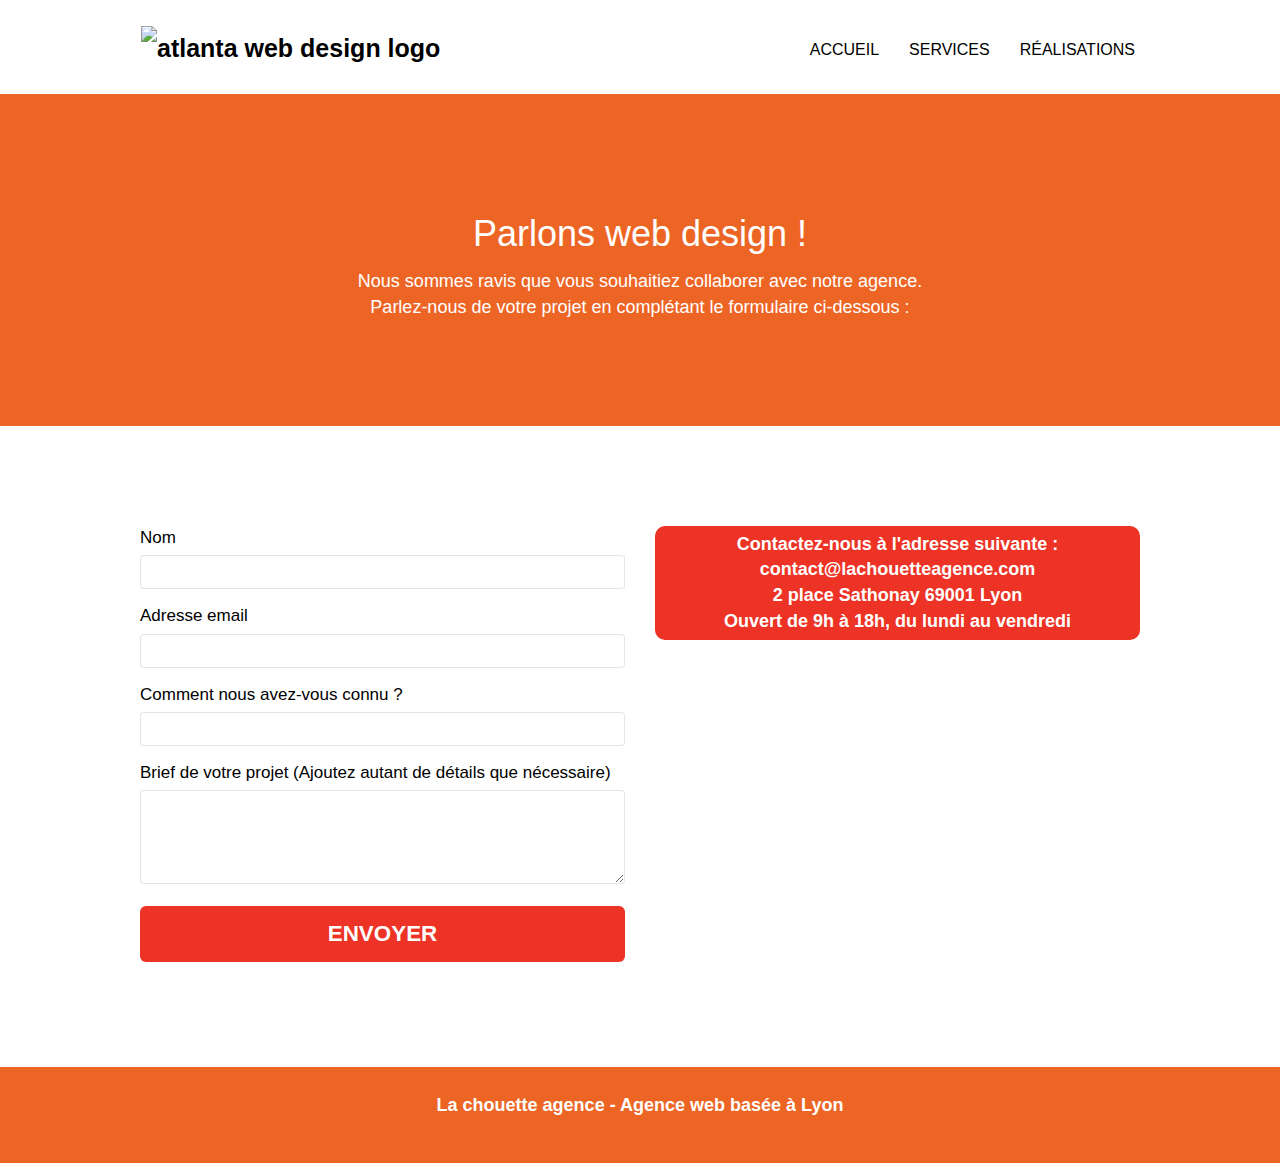
==== contact.html @ 2b0fbb52 "form and contact page updated" ====
<!DOCTYPE html>
<!-- "default" changed to "fr" -->
<html lang="fr">

	<!-- OPTIMIZED VERSION -->
	<head>
		<meta charset="utf-8">
		<!-- Keyword's repetition deleted and relevant ones added  -->
		<meta name="keywords" content="seo, site web, site internet, comment être visible sur internet, stratégie web, entreprise web design lyon, agence web design lyon, france">
		<!-- Description completed  -->
		<meta name="description" content="Vous cherchez une agence de web design à Lyon ? Découvrez l'expertise de la chouette agence, entreprise spécialisée en création d'interfaces web.">
		<meta name="viewport" content="width=device-width, initial-scale=1.0, viewport-fit=cover">
		<link rel="shortcut icon" type="image/png" href="favicon.jpg">
		
		<link rel="stylesheet" type="text/css" href="./css/bootstrap.css">
		<link rel="stylesheet" type="text/css" href="style.css">
		<link rel="stylesheet" type="text/css" href="./css/font-awesome.css">
		<link rel="stylesheet" type="text/css" href="./css/et-line.css">
		
		
		<script src="./js/jquery-2.1.0.js"></script>
		<script src="./js/bootstrap.js"></script>
		<script src="./js/blocs.js"></script>
		<script src="./js/jquery.touchSwipe.js" defer></script>
		<script src="./js/gmaps.js"></script>

		<!-- title completed  -->
		<title>Entreprise de web design à Lyon - La chouette agence - Contact</title>

		
	<!-- Analytics -->

	<!-- Creation of a Google Analytics Account => To be VALIDATED by Sophie -->

	<!-- Analytics END -->
		
	</head>

	<body>

		<!-- Principal conteneur -->
		<div class="page-container">
			
			<!-- bloc-0 -->
			<header class="bloc bgc-white l-bloc " id="bloc-0">
				<div class="container bloc-sm">
					<nav class="navbar row">
						<div class="navbar-header">
							<a class="navbar-brand" href="index.html"><img src="img/la-chouette-agence.png" alt="atlanta web design logo" height="40" /></a>
							<button id="nav-toggle" type="button" class="ui-navbar-toggle navbar-toggle" data-toggle="collapse" data-target=".navbar-1">
								<span class="sr-only">Toggle navigation</span><span class="icon-bar"></span><span class="icon-bar"></span><span class="icon-bar"></span>
							</button>
						</div>
						<div class="collapse navbar-collapse navbar-1 special-dropdown-nav">
							<ul class="site-navigation nav navbar-nav">
								<li>
									<a href="index.html">ACCUEIL</a>
								</li>
								<li>
									<a href="index.html#services">SERVICES</a>
								</li>
								<li>
									<a href="index.html#realisations">RÉALISATIONS</a>
								</li>
							</ul>
						</div>
					</nav>
				</div>
			</header>
			<!-- bloc-0 END -->

			<!-- bloc-6 -->
			<section class="bloc bg-dots-bg bg-repeat bgc-atomic-tangerine d-bloc bloc-bg-texture texture-paper" id="bloc-6">
				<div class="container bloc-lg">
					<div class="row">
						<div class="col-sm-12">
							<h1 class="text-center hero-bloc-text tc-white">
								Parlons web design !
							</h1>
							<p class="text-center mg-lg tc-white tight-width-whitespace">
								Nous sommes ravis que vous souhaitiez collaborer avec notre agence.<br>
								Parlez-nous de votre projet en complétant le formulaire ci-dessous :
							</p>
						</div>
					</div>
				</div>
			</section>
			<!-- bloc-6 END -->

			<!-- bloc-7 -->
			<section class="bloc bgc-white l-bloc" id="bloc-7">
				<div class="container bloc-lg">
					<div class="row">
						<div class="col-sm-6">
							<form id="form_1" novalidate success-msg="Your message has been sent." fail-msg="Sorry it seems that our mail server is not responding, Sorry for the inconvenience!">
								<div class="form-group">
									<label for="name">Nom</label>
									<input id="name" class="form-control" type="text" required />
								</div>
								<div class="form-group">
									<label for="email">Adresse email</label>
									<input id="email" class="form-control" type="email" required />
								</div>
								<div class="form-group">
									<label for="input_504">Comment nous avez-vous connu ?</label>
									<input id="input_504" class="form-control" type="text" required />
								</div>
								<div class="form-group">
									<label for="message">Brief de votre projet (Ajoutez autant de détails que nécessaire)<br></label>
									<textarea id="message" class="form-control" rows="4" cols="50" type="text" required></textarea>
								</div> 
								<button class="bloc-button btn btn-lg btn-block cta-hero btn-atomic-tangerine" type="submit">
									Envoyer
								</button>
							</form>
						</div>
						<div class="col-sm-6">
							<p class="tc-white-background-color">
								Contactez-nous à l'adresse suivante :<br>contact@lachouetteagence.com<br>2 place Sathonay 69001 Lyon<br>Ouvert de 9h à 18h, du lundi au vendredi<br>
							</p>
						</div>
					</div>
				</div>
			</section>
			<!-- bloc-7 END -->

			<!-- ScrollToTop Button -->
			<a class="bloc-button btn btn-d scrollToTop" onclick="scrollToTarget('1')"><span class="fa fa-chevron-up"></span></a>
			<!-- ScrollToTop Button END-->


			<!-- Footer - bloc-8 -->
			<footer class="bloc bgc-atomic-tangerine d-bloc" id="bloc-8">
				<div class="container bloc-sm">
					<div class="row">
						<div class="col-sm-12">
							<p class="text-center white">
								La chouette agence - Agence web basée à Lyon<br>
							</p>
							<div class="row row-no-gutters social">
								<div class="col-sm-3">
									<div class="text-center">
										<a class="social" href="https://twitter.com/la-chouette-agence-lyon" aria-label="Twitter"><span class="fa fa-twitter icon-md"></span></a>
									</div>
								</div>
								<div class="col-sm-3">
									<div class="text-center">
										<a class="social" href="https://www.facebook.com/la-chouette-agence-lyon" aria-label="Facebook"><span class="fa fa-facebook icon-md"></span></a>
									</div>
								</div>
								<div class="col-sm-3">
									<div class="text-center">
										<a class="social" href="https://dribbble.com/shots/15667495-La-chouette-agence-lyon"aria-label="Dribble"><span class="fa fa-dribbble icon-md"></span></a>
									</div>
								</div>
								<div class="col-sm-3">
									<div class="text-center">
										<a class="social" href="https://www.instagram.com/la-chouette-agence-lyon/?hl=fr"aria-label="Instagram"><span class="fa fa-instagram icon-md"></span></a>
									</div>
								</div>
							</div>
						</div>
					</div>
				</div>
			</footer>
			<!-- Footer - bloc-8 END -->

		</div>
		<!-- Principal conteneur END -->
			

	</body>

</html>
---- style.css ----
body {
    margin: 0;
    padding: 0;
    background: #FFF;
    overflow-x: hidden;
    -webkit-font-smoothing: antialiased;
    -moz-osx-font-smoothing: grayscale;
}

a,
button {
    transition: all .3s ease-in-out;
    outline: none!important;
}

a:hover {
    text-decoration: none;
    cursor: pointer;
}

#page-loading-blocs-notifaction {
    position: fixed;
    top: 0;
    bottom: 0;
    width: 100%;
    z-index: 100000;
    background: #FFFFFF url("img/pageload-spinner.gif") no-repeat center center;
}

.bloc {
    width: 100%;
    clear: both;
    background: 50% 50% no-repeat;
    padding: 0 50px;
    -webkit-background-size: cover;
    -moz-background-size: cover;
    -o-background-size: cover;
    background-size: cover;
    position: relative;
}

.bloc .container {
    padding-left: 0;
    padding-right: 0;
}

.bloc-lg {
    padding: 100px 50px;
}

.bloc-md {
    padding: 50px;
}

.bloc-sm {
    padding: 20px 50px;
}

.bg-center,
.bg-l-edge,
.bg-r-edge,
.bg-t-edge,
.bg-b-edge,
.bg-tl-edge,
.bg-bl-edge,
.bg-tr-edge,
.bg-br-edge,
.bg-repeat {
    -webkit-background-size: auto!important;
    -moz-background-size: auto!important;
    -o-background-size: auto!important;
    background-size: auto!important;
}

.bg-repeat {
    background: repeat;
}

.bg-t-edge {
    background: top no-repeat;
}

.bloc-bg-texture::before {
    content: "";
    background-size: 2px 2px;
    position: absolute;
    top: 0;
    bottom: 0;
    left: 0;
    right: 0;
}

.texture-paper::before {
    /* texture paper makes the site difficult to read */
    /* background: url("img/texture-paper.png"); */
    background-size: 280px 280px;
}

.b-parallax {
    background-attachment: fixed;
}

.d-bloc {
    color: rgba(255, 255, 255, .7);
}

.d-bloc button:hover {
    color: rgba(255, 255, 255, .9);
}

.d-bloc .icon-round,
.d-bloc .icon-square,
.d-bloc .icon-rounded,
.d-bloc .icon-semi-rounded-a,
.d-bloc .icon-semi-rounded-b {
    border-color: rgba(255, 255, 255, .9);
}

.d-bloc .divider-h span {
    border-color: rgba(255, 255, 255, .2);
}

.d-bloc .a-btn,
.d-bloc .navbar a,
.d-bloc .navbar-brand,
.d-bloc a .icon-sm,
.d-bloc a .icon-md,
.d-bloc a .icon-lg,
.d-bloc a .icon-xl,
.d-bloc h1 a,
.d-bloc h2 a,
.d-bloc h3 a,
.d-bloc h4 a,
.d-bloc h5 a,
.d-bloc h6 a,
.d-bloc p a {
    color: rgba(255, 255, 255, .6);
}

.d-bloc .a-btn:hover,
.d-bloc .navbar a:hover,
.d-bloc .navbar-brand:hover,
.d-bloc a:hover .icon-sm,
.d-bloc a:hover .icon-md,
.d-bloc a:hover .icon-lg,
.d-bloc a:hover .icon-xl,
.d-bloc h1 a:hover,
.d-bloc h2 a:hover,
.d-bloc h3 a:hover,
.d-bloc h4 a:hover,
.d-bloc h5 a:hover,
.d-bloc h6 a:hover,
.d-bloc p a:hover {
    color: rgba(255, 255, 255, 1);
}

.d-bloc .navbar-toggle .icon-bar {
    background: rgba(255, 255, 255, 1);
}

.d-bloc .btn-wire,
.d-bloc .btn-wire:hover {
    color: rgba(255, 255, 255, 1);
    border-color: rgba(255, 255, 255, 1);
}

.d-bloc .panel {
    color: rgba(0, 0, 0, .5);
}

.d-bloc .panel button:hover {
    color: rgba(0, 0, 0, .7);
}

.d-bloc .panel icon {
    border-color: rgba(0, 0, 0, .7);
}

.d-bloc .panel .divider-h span {
    border-color: rgba(0, 0, 0, .1);
}

.d-bloc .panel .a-btn {
    color: rgba(0, 0, 0, .6);
}

.d-bloc .panel .a-btn:hover {
    color: rgba(0, 0, 0, 1);
}

.d-bloc .panel .btn-wire,
.d-bloc .panel .btn-wire:hover {
    color: rgba(0, 0, 0, .7);
    border-color: rgba(0, 0, 0, .3);
}

.d-bloc .panel,
.l-bloc {
    color: #000000;
}

.d-bloc .panel button:hover,
.l-bloc button:hover {
    color: rgba(0, 0, 0, .7);
}

.l-bloc .icon-round,
.l-bloc .icon-square,
.l-bloc .icon-rounded,
.l-bloc .icon-semi-rounded-a,
.l-bloc .icon-semi-rounded-b {
    border-color: rgba(0, 0, 0, .7);
}

.d-bloc .panel .divider-h span,
.l-bloc .divider-h span {
    border-color: rgba(0, 0, 0, .1);
}

.d-bloc .panel .a-btn,
.l-bloc .a-btn,
.l-bloc .navbar a,
.l-bloc .navbar-brand,
.l-bloc a .icon-sm,
.l-bloc a .icon-md,
.l-bloc a .icon-lg,
.l-bloc a .icon-xl,
.l-bloc h1 a,
.l-bloc h2 a,
.l-bloc h3 a,
.l-bloc h4 a,
.l-bloc h5 a,
.l-bloc h6 a,
.l-bloc p a {
    color: rgba(0, 0, 0, .6);
}

.d-bloc .panel .a-btn:hover,
.l-bloc .a-btn:hover,
.l-bloc .navbar a:hover,
.l-bloc .navbar-brand:hover,
.l-bloc a:hover .icon-sm,
.l-bloc a:hover .icon-md,
.l-bloc a:hover .icon-lg,
.l-bloc a:hover .icon-xl,
.l-bloc h1 a:hover,
.l-bloc h2 a:hover,
.l-bloc h3 a:hover,
.l-bloc h4 a:hover,
.l-bloc h5 a:hover,
.l-bloc h6 a:hover,
.l-bloc p a:hover {
    color: rgba(0, 0, 0, 1);
}

.l-bloc .navbar-toggle .icon-bar {
    color: rgba(0, 0, 0, .6);
}

.d-bloc .panel .btn-wire,
.d-bloc .panel .btn-wire:hover,
.l-bloc .btn-wire,
.l-bloc .btn-wire:hover {
    color: rgba(0, 0, 0, .7);
    border-color: rgba(0, 0, 0, .3);
}

.voffset {
    margin-top: 30px;
}

.voffset-lg {
    margin-top: 80px;
}

.row-no-gutters {
    margin-right: 0;
    margin-left: 0;
}

.row.row-no-gutters > [class^="col-"],
.row.row-no-gutters > [class*=" col-"] {
    padding-right: 0;
    padding-left: 0;
}

#bloc-1-hero h1 {
    font-size: 32px;
}

.navbar {
    margin-bottom: 0;
    z-index: 1;
}

.navbar-brand {
    height: auto;
    padding: 3px 15px;
    font-size: 25px;
    font-weight: normal;
    font-weight: 600;
    line-height: 44px;
}

.navbar-brand img {
    max-height: 200px;
    margin: 0 5px 0 0;
    display: inline;
}

.navbar-brand img[src$=svg] {
    min-width: 100px;
}

.nav-center .navbar-brand img {
    margin: 0;
}

.navbar .nav {
    padding-top: 2px;
    margin-right: -16px;
    float: right;
    z-index: 1;
}

.nav > li {
    float: left;
    margin-top: 4px;
    font-size: 16px;
}

.navbar-nav .open .dropdown-menu > li > a {
    text-align: inherit;
}

.nav > li a:hover,
.nav > li a:focus {
    background: transparent;
}

.navbar-toggle {
    margin: 10px 10px 0 0;
    border: 0px;
}

.navbar-toggle:hover {
    background: transparent!important;
}

.navbar-toggle .icon-bar {
    background-color: rgba(0, 0, 0, .5);
    width: 26px;
}

.nav-invert .navbar .nav {
    float: left;
}

.nav-invert .navbar-header,
.nav-invert .navbar-brand {
    float: right;
    position: relative;
    z-index: 2;
}

@media (min-width: 768px) {
    .site-navigation {
        position: absolute;
        top: 50%;
        right: 20px;
        transform: translate(0, -50%);
        -webkit-transform: translateY(-50%);
    }
    .nav > li .dropdown-menu a,
    .nav > li .dropdown-menu a:hover {
        color: #484848;
    }
    .nav-invert .site-navigation {
        left: 0;
        right: 0;
    }
    .nav-center {
        text-align: center;
    }
    .nav-center .navbar-header {
        width: 100%;
    }
    .nav-center .navbar-header,
    .nav-center .navbar-brand,
    .nav-center .nav > li {
        float: none;
        display: inline-block;
    }
    .nav-center .site-navigation {
        position: relative;
        width: 100%;
        right: 0;
        margin-right: 0px;
        margin-top: 20px;
    }
    .nav-center.mini-nav .navbar-toggle {
        float: none;
        margin: 10px auto 0;
    }
}

.nav > li > .dropdown a {
    background: none!important;
    display: block;
    padding: 14px 15px;
}

nav .caret {
    margin: 0 5px;
}

.dropdown-menu .dropdown-menu {
    top: -8px;
    left: 100%;
}

.dropdown-menu .dropmenu-flow-right {
    top: 100%;
    left: 0;
    margin-left: -1px;
    border-top-left-radius: 0;
    border-top-right-radius: 0;
}

.dropdown-menu .dropdown span {
    border: 4px solid black;
    border-top-color: transparent;
    border-right-color: transparent;
    border-bottom-color: transparent;
    margin: 6px -5px 0 0!important;
    float: right;
}

.mg-md {
    margin-top: 10px;
    margin-bottom: 20px;
}

.mg-lg {
    margin-top: 10px;
    margin-bottom: 40px;
}

.btn {
    margin: 0 5px 5px 0;
}

.btn.pull-right {
    margin: 0 0 5px 5px;
}

.btn-d,
.btn-d:hover,
.btn-d:focus {
    color: #FFF;
    background: rgba(0, 0, 0, .3);
}

button {
    outline: none!important;
}

.btn-rd {
    border-radius: 40px;
}

.btn-clean {
    border: 1px solid rgba(0, 0, 0, .08);
    border-bottom-color: rgba(0, 0, 0, .1);
    text-shadow: 0 1px 0 rgba(0, 0, 1, .1);
    box-shadow: 0 1px 3px rgba(0, 0, 1, .25), inset 0 1px 0 0 rgba(255, 255, 255, .15);
}

.icon-md {
    font-size: 50px!important;
}

.icon-lg {
    font-size: 60px!important;
}

.sm-shadow {
    text-shadow: 0 1px 2px rgba(0, 0, 0, .3);
}

.panel-sq,
.panel-sq .panel-heading,
.panel-sq .panel-footer {
    border-radius: 0;
}

.panel-rd {
    border-radius: 30px;
}

.panel-rd .panel-heading {
    border-radius: 29px 29px 0 0;
}

.panel-rd .panel-footer {
    border-radius: 0 0 29px 29px;
}

.form-control {
    border-color: rgba(0, 0, 0, .1);
    box-shadow: none;
}

.scrollToTop {
    width: 40px;
    height: 40px;
    position: fixed;
    bottom: 20px;
    right: 20px;
    opacity: 0;
    z-index: 500;
    transition: all .3s ease-in-out;
}

.scrollToTop span {
    margin-top: 6px;
}

.showScrollTop {
    font-size: 14px;
    opacity: 1;
}

a[data-lightbox] {
    position: relative;
    display: block;
    text-align: center;
}

a[data-lightbox]:hover::before {
    content: "+";
    font-family: "HelveticaNeue-Light", "Helvetica Neue Light", "Helvetica Neue", Helvetica, Arial;
    font-size: 32px;
    width: 50px;
    height: 50px;
    margin-left: -25px;
    border-radius: 50%;
    background: rgba(0, 0, 0, .6);
    color: #FFF;
    font-weight: 100;
    z-index: 1;
    position: absolute;
    top: 50%;
    transform: translateY(-50%);
    -webkit-transform: translateY(-50%);
}

a[data-lightbox]:hover img {
    opacity: 0.6;
    -webkit-animation-fill-mode: none;
    animation-fill-mode: none;
}

#lightbox-modal {
    display: flex;
    align-items: center;
}

#lightbox-modal .modal-dialog {
    width: 90%;
    max-width: 900px;
    margin: 0 auto 0;
}

#lightbox-modal .modal-dialog img {
    max-height: 90vh;
    margin: 0 auto;
}

.lightbox-caption {
    padding: 20px;
    color: #FFF;
    background: rgba(0, 0, 0, .5);
    position: absolute;
    left: 15px;
    right: 15px;
    bottom: 5px;
}

.close-lightbox {
    color: #FFF;
    font-size: 30px;
    position: absolute;
    top: 20px;
    right: 20px;
    z-index: 20;
    background: rgba(0, 0, 0, .5);
    border: none;
    line-height: 30px;
    padding: 0 9px 5px;
    opacity: 0.3;
}

.close-lightbox:hover,
.next-lightbox:hover,
.prev-lightbox:hover {
    opacity: 1.0;
    color: #FFF;
}

.next-lightbox,
.prev-lightbox {
    font-size: 20px;
    color: rgba(255, 255, 255, .9);
    background: rgba(0, 0, 0, .5);
    transition: all .2s ease-in-out;
    position: absolute;
    top: 45%;
    z-index: 1;
    opacity: 0.4;
}

.next-lightbox {
    padding: 6px 8px 1px 13px;
    right: 25px;
}

.prev-lightbox {
    padding: 6px 13px 1px 10px;
    left: 25px;
}

.snapshot-lb .modal-body {
    padding-bottom: 45px;
}

.snapshot-lb .lightbox-caption {
    padding: 0;
    color: rgba(0, 0, 0, .5);
    background: none;
}

h1,
h2,
h3,
h4,
h5,
h6,
p,
label,
.btn,
a {
    font-family: "helvetica";
    font-weight: 400;
    color: #000000!important;
}

.container {
    max-width: 1000px;
}

.hero-bloc-text {
    font-size: 36px;
}

.hero-bloc-text-sub {
    font-size: 36px;
}

.statement-bloc-text {
    line-height: 26px;
    font-style: italic;
    font-size: 20px;
    text-align: center;
    font-weight: lighter;
    max-width: 520px;
    margin: auto auto auto auto;
}

p {
    font-size: 18px;
    text-align: center;
    color: #FFF;
    border-radius: 10px;
    padding: 0.3em;
}

.tight-width-whitespace {
    max-width: 600px;
    margin: auto;
}

.h1 {
    font-size: 20px;
    font-family: "Open Sans";
}

.cta-hero {
    margin-top: 22px;
    color: #FFFFFF!important;
    text-transform: uppercase;
    padding: 12px 28px 12px 28px;
    font-size: 16px;
    font-weight: 700;
}

.social {
    max-width: 400px;
    margin: auto auto auto auto;
}

h2 {
    font-size: 22px;
    line-height: 1.4em;
}

h3 {
    font-size: 15px;
    text-transform: uppercase;
    font-weight: 700;
    color: #333333!important;
}

.med-width-whitespace {
    max-width: 800px;
    margin: auto auto auto auto;
    box-shadow: 0px 0px 0px #000000;
}

h1 {
    color: #333333!important;
}

h4 {
    color: #333333!important;
}

.icons {
    margin-bottom: 14px;
    margin-top: 24px;
}

.white {
    color: #FFFFFF!important;
    font-weight: bold;
    padding: 0.3em;
    margin-bottom: 1em;
}

.portfolio-thumb {
    margin-bottom: 24px;
}

.portfolio-row {
    margin-bottom: 44px;
    margin-top: 50px;
}

.avatar {
    box-shadow: 0px 4px 9px rgba(0, 0, 0, 0.3);
}

.black-background {
    background-color: rgba(0, 0, 0, 0.7);
    padding: 40px 40px 40px 40px;
}

.bold-link {
    font-weight: 900;
    text-decoration: underline!important;
}

.bgc-white {
    background-color: #FFFFFF;
}

.bgc-dark-slate-blue {
    background-color: #364577;
}

.bgc-atomic-tangerine {
    background-color: #ed6525;
}

.tc-white {
    color: #FFF!important;
}

.tc-white-background-color {
    color: #FFF!important;
    background: #ed3325;
    font-weight: bold;
}
.btn-atomic-tangerine {
    background: #ed3325;
    color: #FFF!important;
    font-size: 1.6em;
}

.btn-atomic-tangerine:hover {
    background: #c27956!important;
    color: #FFFFFF!important;
}

.ltc-white {
    color: #FFFFFF!important;
}

.ltc-white:hover {
    color: #cccccc!important;
}

.ltc-atomic-tangerine {
    color: #F3976C!important;
}

.ltc-atomic-tangerine:hover {
    color: #c27956!important;
}

.icon-dark-slate-blue {
    color: #364577!important;
    border-color: #364577!important;
}

.bg-dots-bg {
    background-image: url("img/dots-bg.png");
}

.bg-lines-h2-bg {
    background-image: url("img/lines-h2-bg.png");
}

.bg-banniere {
    background-image: url("img/la-chouette-agence-banniere.jpg");
}

.bg-presentation {
    background-image: url("img/image-de-presentation.bmp");
}

@media (max-width: 1024px) {
    .bloc {
        padding-left: 20px;
        padding-right: 20px;
    }
    .bloc.full-width-bloc,
    .bloc-tile-2.full-width-bloc .container,
    .bloc-tile-3.full-width-bloc .container,
    .bloc-tile-4.full-width-bloc .container {
        padding-left: 0;
        padding-right: 0;
    }
}

@media (max-width: 992px) and (min-width: 768px) {
    .navbar .nav {
        max-width: 80%
    }
    .nav-center.navbar .nav {
        max-width: 100%
    }
}

@media only screen and (min-device-width: 768px) and (max-device-width: 1024px) and (orientation: landscape) {
    .b-parallax {
        background-attachment: scroll;
    }
}

@media only screen and (min-device-width: 1024px) and (max-device-width: 1366px) and (-webkit-min-device-pixel-ratio: 1.5) {
    .b-parallax {
        background-attachment: scroll;
    }
}

@media (max-width: 991px) {
    .container {
        width: 100%;
    }
    .b-parallax {
        background-attachment: scroll;
    }
    .page-container,
    #hero-bloc {
        overflow-x: hidden;
        position: relative;
    }
    .bloc {
        padding-left: constant(safe-area-inset-left);
        padding-right: constant(safe-area-inset-right);
    }
    .bloc-group,
    .bloc-group .bloc {
        display: block;
        width: 100%;
    }
    .bloc-fill-screen .fill-bloc-top-edge,
    .bloc-fill-screen .fill-bloc-bottom-edge {
        padding: 0 20px;
        padding-left: constant(safe-area-inset-left);
        padding-right: constant(safe-area-inset-right);
    }
}

@media (max-width: 767px) {
    .page-container {
        overflow-x: hidden;
        position: relative;
    }
    h1,
    h2,
    h3,
    h4,
    h5,
    h6,
    p,
    #disqus_thread {
        padding-left: 10px!important;
        padding-right: 10px!important;
    }
    .b-parallax {
        background-attachment: scroll;
    }
    .navbar .nav {
        padding-top: 0;
        border-top: 1px solid rgba(0, 0, 0, .2);
        float: none!important;
    }
    .navbar.row {
        margin-left: 0;
        margin-right: 0;
    }
    .site-navigation {
        position: inherit;
        transform: none;
        -webkit-transform: none;
        -ms-transform: none;
    }
    .nav > li {
        margin-top: 0;
        border-bottom: 1px solid rgba(0, 0, 0, .1);
        background: rgba(0, 0, 0, .05);
        text-align: left;
        padding-left: 15px;
        width: 100%;
    }
    .nav > li:hover {
        background: rgba(0, 0, 0, .08);
    }
    .dropdown .dropdown a .caret {
        float: none;
        margin: 5px 0 0 10px!important;
        border: 4px solid black;
        border-bottom-color: transparent;
        border-right-color: transparent;
        border-left-color: transparent;
    }
    #hero-bloc .navbar .nav {
        background: rgba(0, 0, 0, .8);
    }
    #hero-bloc .navbar .nav a {
        color: rgba(255, 255, 255, .6);
    }
    .hero {
        padding: 50px 0;
    }
    .hero-nav {
        left: -1px;
        right: -1px;
    }
    .navbar-collapse {
        padding: 0;
        overflow-x: hidden;
        -webkit-box-shadow: none;
        box-shadow: none;
    }
    .navbar-brand img {
        max-height: 40px;
        width: auto;
    }
    .nav-invert .navbar-header {
        float: none;
        width: 100%;
    }
    .nav-invert .navbar-toggle {
        float: left;
        margin-left: 10px;
    }
    .bloc {
        padding-left: 0;
        padding-right: 0;
    }
    .bloc-xxl,
    .bloc-xl,
    .bloc-lg {
        padding: 40px 0;
    }
    .bloc-sm,
    .bloc-md {
        padding-left: 0;
        padding-right: 0;
    }
    .bloc-tile-2 .container,
    .bloc-tile-3 .container,
    .bloc-tile-4 .container,
    .bloc-fill-screen .fill-bloc-top-edge,
    .bloc-fill-screen .fill-bloc-bottom-edge {
        padding-left: 0;
        padding-right: 0;
    }
    .a-block {
        padding: 0 10px;
    }
    .btn-dwn {
        display: none;
    }
    .voffset {
        margin-top: 5px;
    }
    .voffset-md {
        margin-top: 20px;
    }
    .voffset-lg {
        margin-top: 30px;
    }
    form {
        padding: 5px;
    }
    .close-lightbox {
        display: inline-block;
    }
    .blocsapp-device-iphone5 {
        background-size: 216px 425px;
        padding-top: 60px;
        width: 216px;
        height: 425px;
    }
    .blocsapp-device-iphone5 img {
        width: 180px;
        height: 320px;
    }
}

@media (max-width: 400px) {
    .bloc {
        padding-left: 0;
        padding-right: 0;
    }
}

@media (max-width: 767px) {
    .bloc-mob-center-text {
        text-align: center;
    }
}
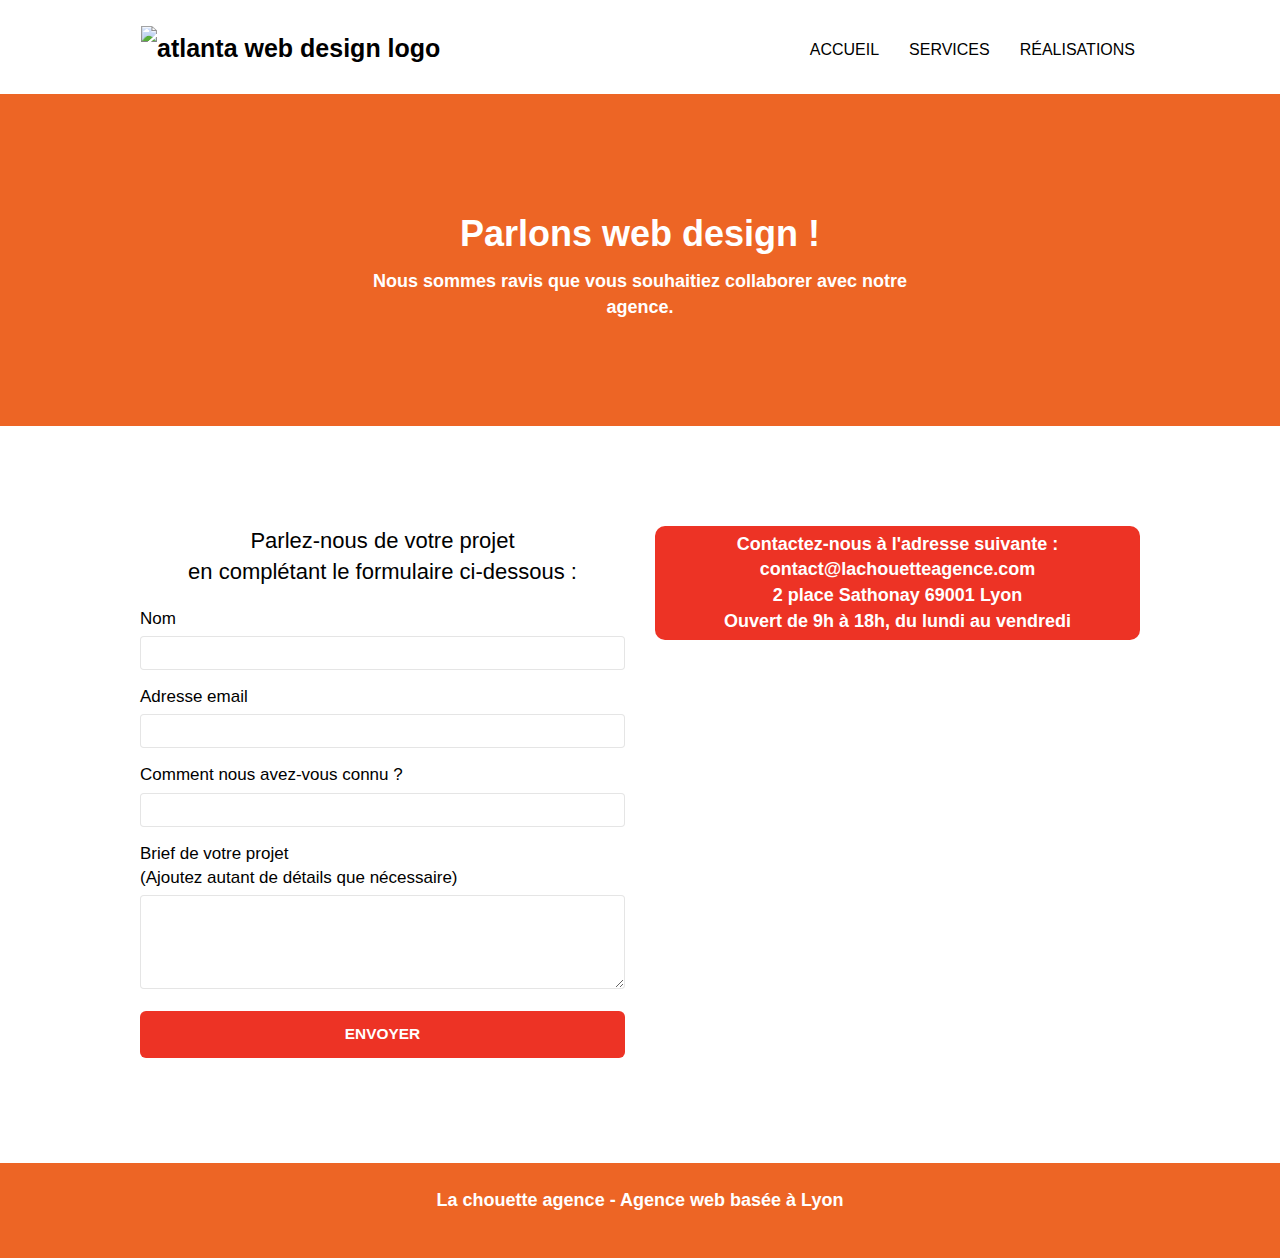
==== commit 83231bd3: "portfolio-row responsive and blockquote updated" ====
--- a/contact.html
+++ b/contact.html
@@ -78,8 +78,7 @@
 								Parlons web design !
 							</h1>
 							<p class="text-center mg-lg tc-white tight-width-whitespace">
-								Nous sommes ravis que vous souhaitiez collaborer avec notre agence.<br>
-								Parlez-nous de votre projet en complétant le formulaire ci-dessous :
+								Nous sommes ravis que vous souhaitiez collaborer avec notre agence.
 							</p>
 						</div>
 					</div>
@@ -92,7 +91,8 @@
 				<div class="container bloc-lg">
 					<div class="row">
 						<div class="col-sm-6">
-							<form id="form_1" novalidate success-msg="Your message has been sent." fail-msg="Sorry it seems that our mail server is not responding, Sorry for the inconvenience!">
+							<h2 class="form-title">Parlez-nous de votre projet<br>en complétant le formulaire ci-dessous :</h2>
+							<form id="form_1" novalidate>
 								<div class="form-group">
 									<label for="name">Nom</label>
 									<input id="name" class="form-control" type="text" required />
@@ -106,8 +106,8 @@
 									<input id="input_504" class="form-control" type="text" required />
 								</div>
 								<div class="form-group">
-									<label for="message">Brief de votre projet (Ajoutez autant de détails que nécessaire)<br></label>
-									<textarea id="message" class="form-control" rows="4" cols="50" type="text" required></textarea>
+									<label for="message">Brief de votre projet<br>(Ajoutez autant de détails que nécessaire)<br></label>
+									<textarea id="message" class="form-control" rows="4" cols="50" required></textarea>
 								</div> 
 								<button class="bloc-button btn btn-lg btn-block cta-hero btn-atomic-tangerine" type="submit">
 									Envoyer
@@ -150,12 +150,12 @@
 								</div>
 								<div class="col-sm-3">
 									<div class="text-center">
-										<a class="social" href="https://dribbble.com/shots/15667495-La-chouette-agence-lyon"aria-label="Dribble"><span class="fa fa-dribbble icon-md"></span></a>
+										<a class="social" href="https://dribbble.com/shots/15667495-La-chouette-agence-lyon" aria-label="Dribble"><span class="fa fa-dribbble icon-md"></span></a>
 									</div>
 								</div>
 								<div class="col-sm-3">
 									<div class="text-center">
-										<a class="social" href="https://www.instagram.com/la-chouette-agence-lyon/?hl=fr"aria-label="Instagram"><span class="fa fa-instagram icon-md"></span></a>
+										<a class="social" href="https://www.instagram.com/la-chouette-agence-lyon/?hl=fr" aria-label="Instagram"><span class="fa fa-instagram icon-md"></span></a>
 									</div>
 								</div>
 							</div>
--- a/style.css
+++ b/style.css
@@ -748,12 +748,14 @@
 }
 
 .portfolio-thumb {
-    margin-bottom: 24px;
+    margin: 15px auto 20px auto;
+    width: 100%;
+    height: auto;
 }
 
 .portfolio-row {
-    margin-bottom: 44px;
-    margin-top: 50px;
+    margin-bottom: 20px;
+    margin-top: 25px;
 }
 
 .avatar {
@@ -784,6 +786,13 @@
 
 .tc-white {
     color: #FFF!important;
+    font-weight: bold;
+}
+
+.form-title {
+    margin-top: 0px;
+    margin-bottom: 19px;
+    text-align: center;
 }
 
 .tc-white-background-color {
@@ -794,7 +803,7 @@
 .btn-atomic-tangerine {
     background: #ed3325;
     color: #FFF!important;
-    font-size: 1.6em;
+    font-size: 1.1em;
 }
 
 .btn-atomic-tangerine:hover {
@@ -836,7 +845,7 @@
 }
 
 .bg-presentation {
-    background-image: url("img/image-de-presentation.bmp");
+    background-image: url("img/image-de-presentation.jpg");
 }
 
 @media (max-width: 1024px) {
@@ -918,6 +927,9 @@
     #disqus_thread {
         padding-left: 10px!important;
         padding-right: 10px!important;
+        margin-left: 10px;
+        margin-right: 10px;
+        margin-top: 25px;
     }
     .b-parallax {
         background-attachment: scroll;
@@ -1026,6 +1038,8 @@
     }
     form {
         padding: 5px;
+        padding-right: 10px;
+        padding-left: 10px;
     }
     .close-lightbox {
         display: inline-block;
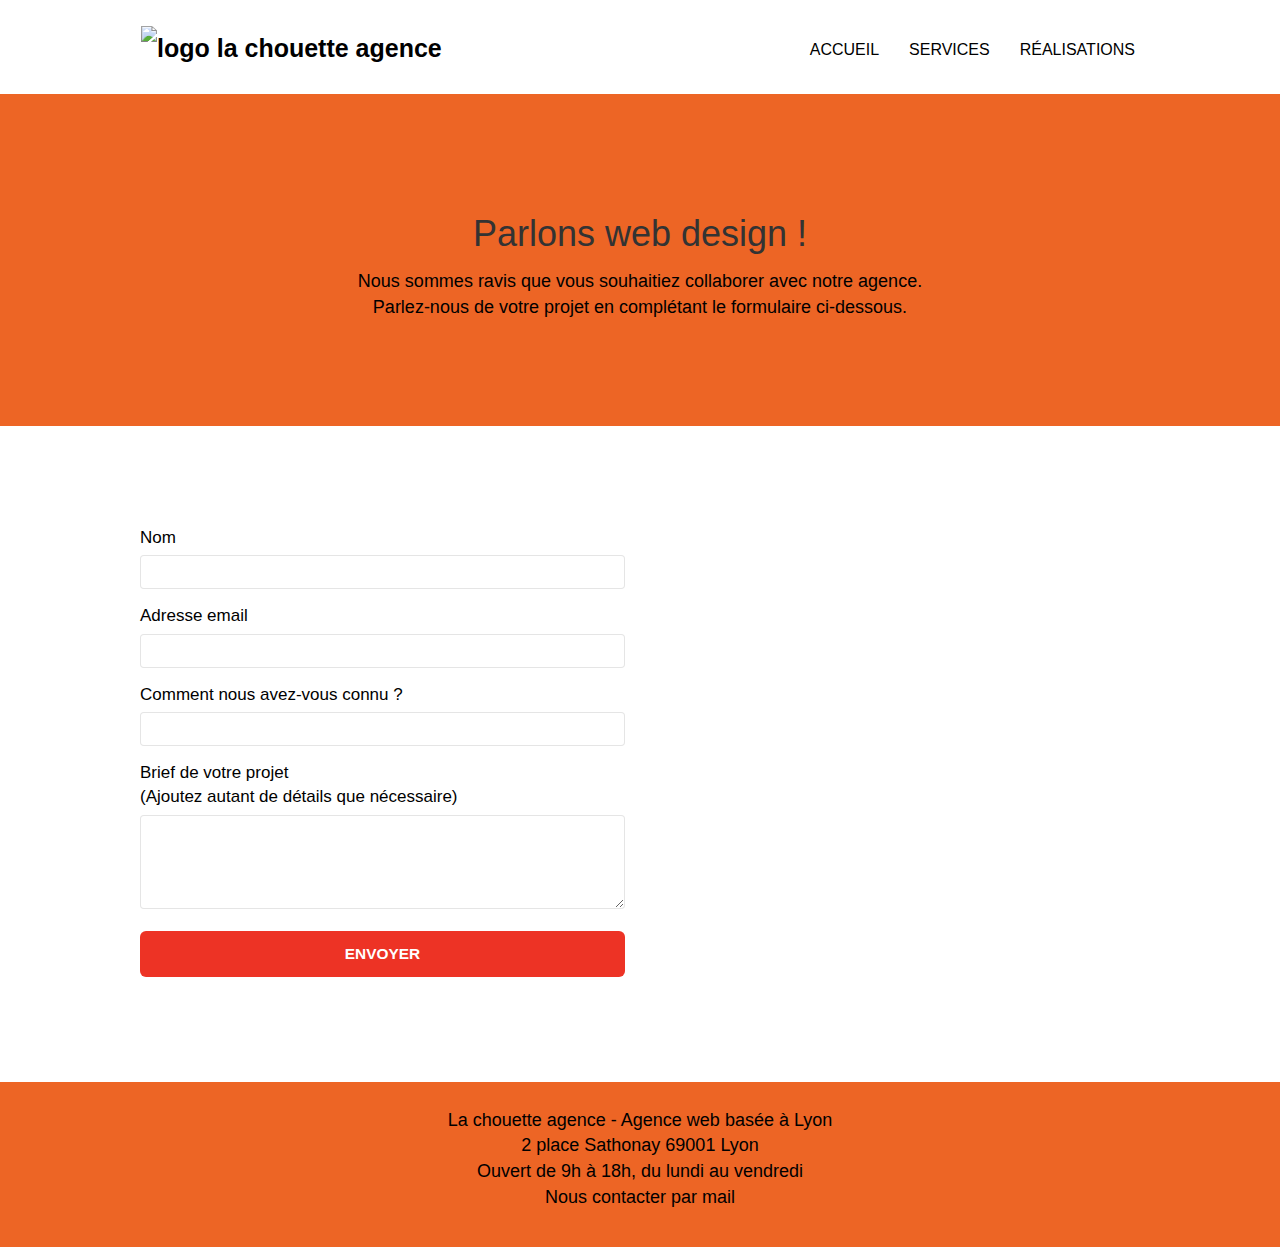
==== commit d166c6d7: "form h2 deleted" ====
--- a/contact.html
+++ b/contact.html
@@ -46,7 +46,7 @@
 				<div class="container bloc-sm">
 					<nav class="navbar row">
 						<div class="navbar-header">
-							<a class="navbar-brand" href="index.html"><img src="img/la-chouette-agence.png" alt="atlanta web design logo" height="40" /></a>
+							<a class="navbar-brand" href="index.html"><img src="img/la-chouette-agence.png" alt="logo la chouette agence"/></a>
 							<button id="nav-toggle" type="button" class="ui-navbar-toggle navbar-toggle" data-toggle="collapse" data-target=".navbar-1">
 								<span class="sr-only">Toggle navigation</span><span class="icon-bar"></span><span class="icon-bar"></span><span class="icon-bar"></span>
 							</button>
@@ -60,7 +60,7 @@
 									<a href="index.html#services">SERVICES</a>
 								</li>
 								<li>
-									<a href="index.html#realisations">RÉALISATIONS</a>
+									<a href="index.html#portfolio">RÉALISATIONS</a>
 								</li>
 							</ul>
 						</div>
@@ -69,73 +69,72 @@
 			</header>
 			<!-- bloc-0 END -->
 
-			<!-- bloc-6 -->
-			<section class="bloc bg-dots-bg bg-repeat bgc-atomic-tangerine d-bloc bloc-bg-texture texture-paper" id="bloc-6">
-				<div class="container bloc-lg">
-					<div class="row">
-						<div class="col-sm-12">
-							<h1 class="text-center hero-bloc-text tc-white">
-								Parlons web design !
-							</h1>
-							<p class="text-center mg-lg tc-white tight-width-whitespace">
-								Nous sommes ravis que vous souhaitiez collaborer avec notre agence.
-							</p>
+			<main>
+
+				<!-- bloc-6 -->
+				<section class="bloc bg-dots-bg bg-repeat bgc-atomic-tangerine d-bloc bloc-bg-texture texture-paper" id="bloc-6">
+					<div class="container bloc-lg">
+						<div class="row">
+							<div class="col-sm-12">
+								<h1 class="text-center hero-bloc-text tc-black">
+									Parlons web design !
+								</h1>
+								<p class="text-center mg-lg tc-black tight-width-whitespace">
+									Nous sommes ravis que vous souhaitiez collaborer avec notre agence.<br/>Parlez-nous de votre projet en complétant le formulaire ci-dessous.
+								</p>
+							</div>
 						</div>
 					</div>
-				</div>
-			</section>
-			<!-- bloc-6 END -->
+				</section>
+				<!-- bloc-6 END -->
 
-			<!-- bloc-7 -->
-			<section class="bloc bgc-white l-bloc" id="bloc-7">
-				<div class="container bloc-lg">
-					<div class="row">
-						<div class="col-sm-6">
-							<h2 class="form-title">Parlez-nous de votre projet<br>en complétant le formulaire ci-dessous :</h2>
-							<form id="form_1" novalidate>
-								<div class="form-group">
-									<label for="name">Nom</label>
-									<input id="name" class="form-control" type="text" required />
-								</div>
-								<div class="form-group">
-									<label for="email">Adresse email</label>
-									<input id="email" class="form-control" type="email" required />
-								</div>
-								<div class="form-group">
-									<label for="input_504">Comment nous avez-vous connu ?</label>
-									<input id="input_504" class="form-control" type="text" required />
-								</div>
-								<div class="form-group">
-									<label for="message">Brief de votre projet<br>(Ajoutez autant de détails que nécessaire)<br></label>
-									<textarea id="message" class="form-control" rows="4" cols="50" required></textarea>
-								</div> 
-								<button class="bloc-button btn btn-lg btn-block cta-hero btn-atomic-tangerine" type="submit">
-									Envoyer
-								</button>
-							</form>
-						</div>
-						<div class="col-sm-6">
-							<p class="tc-white-background-color">
-								Contactez-nous à l'adresse suivante :<br>contact@lachouetteagence.com<br>2 place Sathonay 69001 Lyon<br>Ouvert de 9h à 18h, du lundi au vendredi<br>
-							</p>
+				<!-- bloc-7 -->
+				<section class="bloc bgc-white l-bloc" id="bloc-7">
+					<div class="container bloc-lg">
+						<div class="row">
+							<div class="col-sm-6">
+								<form id="form_1" novalidate>
+									<div class="form-group">
+										<label for="name">Nom</label>
+										<input id="name" class="form-control" type="text" required />
+									</div>
+									<div class="form-group">
+										<label for="email">Adresse email</label>
+										<input id="email" class="form-control" type="email" required />
+									</div>
+									<div class="form-group">
+										<label for="input_504">Comment nous avez-vous connu ?</label>
+										<input id="input_504" class="form-control" type="text" required />
+									</div>
+									<div class="form-group">
+										<label for="message">Brief de votre projet<br>(Ajoutez autant de détails que nécessaire)<br></label>
+										<textarea id="message" class="form-control" rows="4" cols="50" required></textarea>
+									</div> 
+									<button class="bloc-button btn btn-lg btn-block cta-hero btn-atomic-tangerine" type="submit">
+										Envoyer
+									</button>
+								</form>
+							</div>
 						</div>
 					</div>
-				</div>
-			</section>
-			<!-- bloc-7 END -->
+				</section>
+				<!-- bloc-7 END -->
 
-			<!-- ScrollToTop Button -->
-			<a class="bloc-button btn btn-d scrollToTop" onclick="scrollToTarget('1')"><span class="fa fa-chevron-up"></span></a>
-			<!-- ScrollToTop Button END-->
+				<!-- ScrollToTop Button -->
+				<a class="bloc-button btn btn-d scrollToTop" onclick="scrollToTarget('1')"><span class="fa fa-chevron-up"></span></a>
+				<!-- ScrollToTop Button END-->
 
+			</main>
 
 			<!-- Footer - bloc-8 -->
 			<footer class="bloc bgc-atomic-tangerine d-bloc" id="bloc-8">
 				<div class="container bloc-sm">
 					<div class="row">
 						<div class="col-sm-12">
-							<p class="text-center white">
-								La chouette agence - Agence web basée à Lyon<br>
+							<p class="text-center black">
+								La chouette agence - Agence web basée à Lyon<br />
+								2 place Sathonay 69001 Lyon<br />Ouvert de 9h à 18h, du lundi au vendredi<br />
+                				<a href="mailto:contact@lachouetteagence.com">Nous contacter par mail</a>
 							</p>
 							<div class="row row-no-gutters social">
 								<div class="col-sm-3">
--- a/style.css
+++ b/style.css
@@ -573,7 +573,7 @@
 }
 
 #lightbox-modal .modal-dialog img {
-    max-height: 90vh;
+    max-height: 46vh;
     margin: 0 auto;
 }
 
@@ -631,11 +631,12 @@
 }
 
 .snapshot-lb .modal-body {
-    padding-bottom: 45px;
+    padding-bottom: 30px;
 }
 
 .snapshot-lb .lightbox-caption {
-    padding: 0;
+    position: initial;
+    padding: 15px;
     color: rgba(0, 0, 0, .5);
     background: none;
 }
@@ -871,13 +872,13 @@
     }
 }
 
-@media only screen and (min-device-width: 768px) and (max-device-width: 1024px) and (orientation: landscape) {
+@media only screen and (min-width: 768px) and (max-width: 1024px) and (orientation: landscape) {
     .b-parallax {
         background-attachment: scroll;
     }
 }
 
-@media only screen and (min-device-width: 1024px) and (max-device-width: 1366px) and (-webkit-min-device-pixel-ratio: 1.5) {
+@media only screen and (min-width: 1024px) and (max-width: 1366px) and (-webkit-min-device-pixel-ratio: 1.5) {
     .b-parallax {
         background-attachment: scroll;
     }
@@ -895,10 +896,6 @@
         overflow-x: hidden;
         position: relative;
     }
-    .bloc {
-        padding-left: constant(safe-area-inset-left);
-        padding-right: constant(safe-area-inset-right);
-    }
     .bloc-group,
     .bloc-group .bloc {
         display: block;
@@ -907,8 +904,6 @@
     .bloc-fill-screen .fill-bloc-top-edge,
     .bloc-fill-screen .fill-bloc-bottom-edge {
         padding: 0 20px;
-        padding-left: constant(safe-area-inset-left);
-        padding-right: constant(safe-area-inset-right);
     }
 }
 
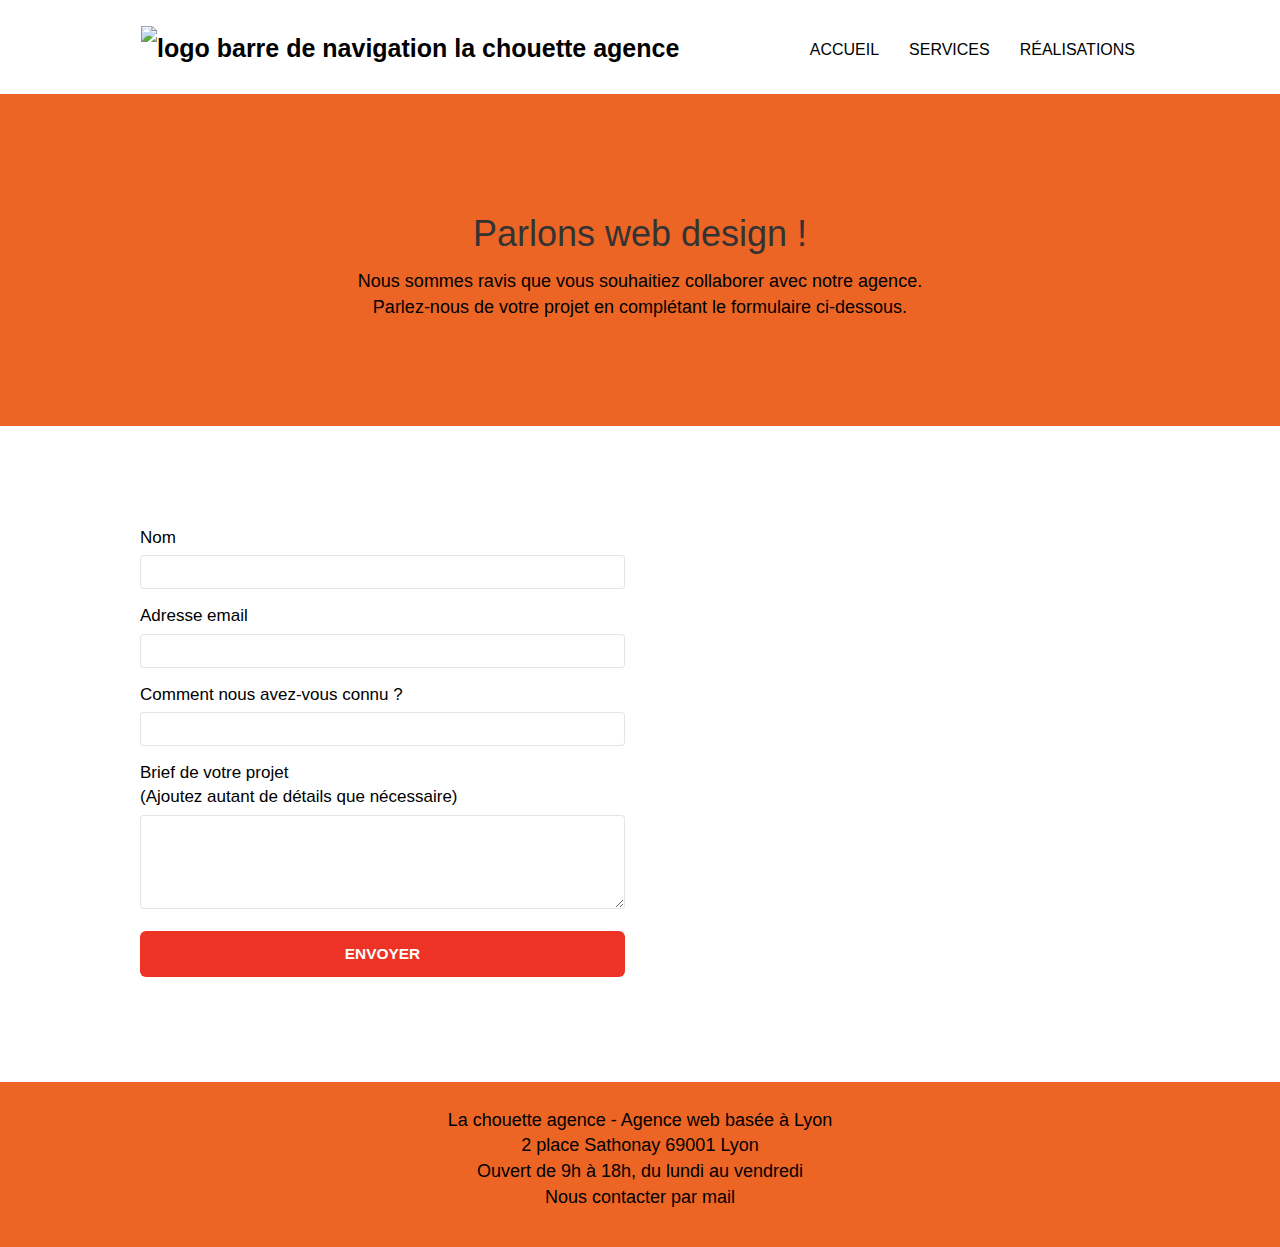
==== commit 3c410f37: "logo alt changed and extra ctc btn deleted" ====
--- a/contact.html
+++ b/contact.html
@@ -46,7 +46,7 @@
 				<div class="container bloc-sm">
 					<nav class="navbar row">
 						<div class="navbar-header">
-							<a class="navbar-brand" href="index.html"><img src="img/la-chouette-agence.png" alt="logo la chouette agence"/></a>
+							<a class="navbar-brand" href="index.html"><img src="img/la-chouette-agence.png" alt="logo barre de navigation la chouette agence"/></a>
 							<button id="nav-toggle" type="button" class="ui-navbar-toggle navbar-toggle" data-toggle="collapse" data-target=".navbar-1">
 								<span class="sr-only">Toggle navigation</span><span class="icon-bar"></span><span class="icon-bar"></span><span class="icon-bar"></span>
 							</button>
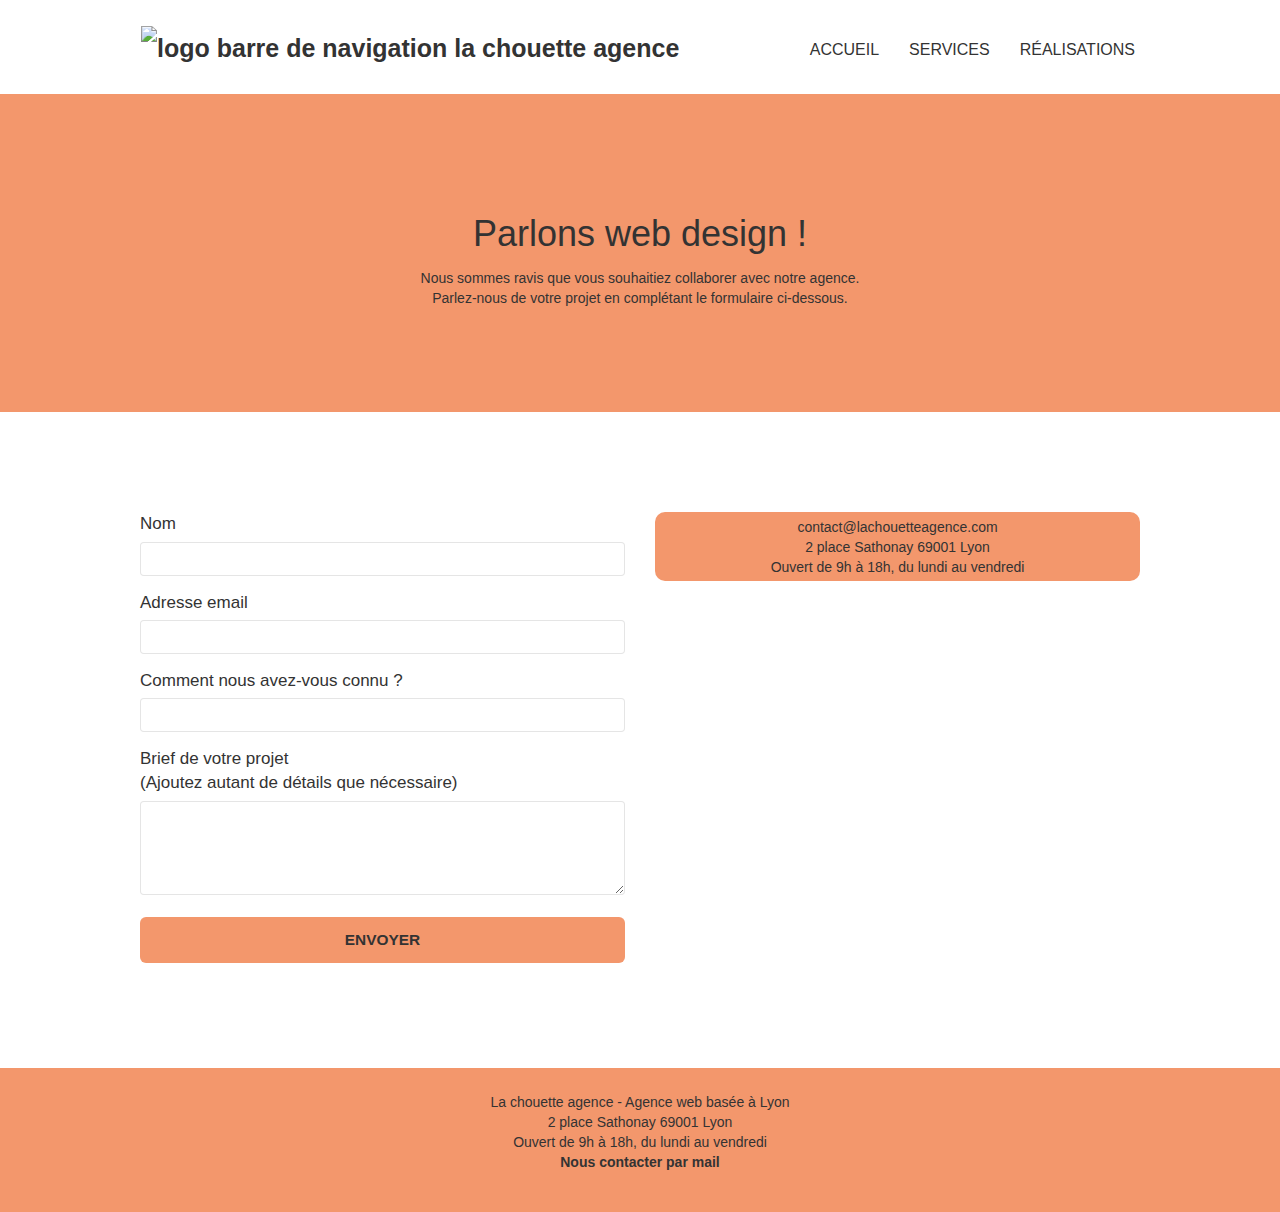
==== commit d2af5915: "CSS finalized" ====
--- a/contact.html
+++ b/contact.html
@@ -8,7 +8,8 @@
 		<!-- Keyword's repetition deleted and relevant ones added  -->
 		<meta name="keywords" content="seo, site web, site internet, comment être visible sur internet, stratégie web, entreprise web design lyon, agence web design lyon, france">
 		<!-- Description completed  -->
-		<meta name="description" content="Vous cherchez une agence de web design à Lyon ? Découvrez l'expertise de la chouette agence, entreprise spécialisée en création d'interfaces web.">
+		<meta name="description" content="Contactez-nous ! Vous cherchez une agence de web design à Lyon ? 
+		Découvrez l'expertise de la chouette agence, entreprise spécialisée en création d'interfaces web.">
 		<meta name="viewport" content="width=device-width, initial-scale=1.0, viewport-fit=cover">
 		<link rel="shortcut icon" type="image/png" href="favicon.jpg">
 		
@@ -115,6 +116,11 @@
 									</button>
 								</form>
 							</div>
+							<div class="col-sm-6">
+								<p class="change">
+									contact@lachouetteagence.com<br>2 place Sathonay 69001 Lyon<br>Ouvert de 9h à 18h, du lundi au vendredi<br>
+								</p>
+							</div>
 						</div>
 					</div>
 				</section>
--- a/style.css
+++ b/style.css
@@ -135,6 +135,7 @@
 .d-bloc h6 a,
 .d-bloc p a {
     color: rgba(255, 255, 255, .6);
+    font-weight: bold;
 }
 
 .d-bloc .a-btn:hover,
@@ -303,7 +304,7 @@
 }
 
 .navbar-brand img {
-    max-height: 200px;
+    height: 40px;
     margin: 0 5px 0 0;
     display: inline;
 }
@@ -653,11 +654,15 @@
 a {
     font-family: "helvetica";
     font-weight: 400;
-    color: #000000!important;
+    color: #333333!important;
 }
 
 .container {
     max-width: 1000px;
+}
+
+.change {
+    background: #f3976c;
 }
 
 .hero-bloc-text {
@@ -679,7 +684,7 @@
 }
 
 p {
-    font-size: 18px;
+    font-size: 14px;
     text-align: center;
     color: #FFF;
     border-radius: 10px;
@@ -742,8 +747,14 @@
 }
 
 .white {
-    color: #FFFFFF!important;
+    color: #FFF!important;
     font-weight: bold;
+    padding: 0.3em;
+    margin-bottom: 1em;
+}
+
+.black {
+    color: #333333!important;
     padding: 0.3em;
     margin-bottom: 1em;
 }
@@ -782,12 +793,16 @@
 }
 
 .bgc-atomic-tangerine {
-    background-color: #ed6525;
+    background-color: #f3976c;
 }
 
 .tc-white {
     color: #FFF!important;
     font-weight: bold;
+}
+
+.tc-black {
+    color: #333333!important;
 }
 
 .form-title {
@@ -797,13 +812,13 @@
 }
 
 .tc-white-background-color {
-    color: #FFF!important;
-    background: #ed3325;
+    color: #333333!important;
+    background: #f3976c;
     font-weight: bold;
 }
 .btn-atomic-tangerine {
-    background: #ed3325;
-    color: #FFF!important;
+    background: #f3976c;
+    color: #333333!important;
     font-size: 1.1em;
 }
 
--- a/css/et-line.css
+++ b/css/et-line.css
@@ -0,0 +1,518 @@
+@font-face {
+    font-family: et-line;
+    src: url(../fonts/et-line.eot);
+    src: url(../fonts/et-line.eot?#iefix) format('embedded-opentype'), url(../fonts/et-line.woff) format('woff'), url(../fonts/et-line.ttf) format('truetype'), url(../fonts/et-line.svg#et-line) format('svg');
+    font-weight: 400;
+    font-style: normal
+}
+
+.et-icon-adjustments,
+.et-icon-alarmclock,
+.et-icon-anchor,
+.et-icon-aperture,
+.et-icon-attachment,
+.et-icon-bargraph,
+.et-icon-basket,
+.et-icon-beaker,
+.et-icon-bike,
+.et-icon-book-open,
+.et-icon-briefcase,
+.et-icon-browser,
+.et-icon-calendar,
+.et-icon-camera,
+.et-icon-caution,
+.et-icon-chat,
+.et-icon-circle-compass,
+.et-icon-clipboard,
+.et-icon-clock,
+.et-icon-cloud,
+.et-icon-compass,
+.et-icon-desktop,
+.et-icon-dial,
+.et-icon-document,
+.et-icon-documents,
+.et-icon-download,
+.et-icon-dribbble,
+.et-icon-edit,
+.et-icon-envelope,
+.et-icon-expand,
+.et-icon-facebook,
+.et-icon-flag,
+.et-icon-focus,
+.et-icon-gears,
+.et-icon-genius,
+.et-icon-gift,
+.et-icon-global,
+.et-icon-globe,
+.et-icon-googleplus,
+.et-icon-grid,
+.et-icon-happy,
+.et-icon-hazardous,
+.et-icon-heart,
+.et-icon-hotairballoon,
+.et-icon-hourglass,
+.et-icon-key,
+.et-icon-laptop,
+.et-icon-layers,
+.et-icon-lifesaver,
+.et-icon-lightbulb,
+.et-icon-linegraph,
+.et-icon-linkedin,
+.et-icon-lock,
+.et-icon-magnifying-glass,
+.et-icon-map,
+.et-icon-map-pin,
+.et-icon-megaphone,
+.et-icon-mic,
+.et-icon-mobile,
+.et-icon-newspaper,
+.et-icon-notebook,
+.et-icon-paintbrush,
+.et-icon-paperclip,
+.et-icon-pencil,
+.et-icon-phone,
+.et-icon-picture,
+.et-icon-pictures,
+.et-icon-piechart,
+.et-icon-presentation,
+.et-icon-pricetags,
+.et-icon-printer,
+.et-icon-profile-female,
+.et-icon-profile-male,
+.et-icon-puzzle,
+.et-icon-quote,
+.et-icon-recycle,
+.et-icon-refresh,
+.et-icon-ribbon,
+.et-icon-rss,
+.et-icon-sad,
+.et-icon-scissors,
+.et-icon-scope,
+.et-icon-search,
+.et-icon-shield,
+.et-icon-speedometer,
+.et-icon-strategy,
+.et-icon-streetsign,
+.et-icon-tablet,
+.et-icon-target,
+.et-icon-telescope,
+.et-icon-toolbox,
+.et-icon-tools,
+.et-icon-tools-2,
+.et-icon-trophy,
+.et-icon-tumblr,
+.et-icon-twitter,
+.et-icon-upload,
+.et-icon-video,
+.et-icon-wallet,
+.et-icon-wine {
+    font-family: et-line;
+    font-style: normal;
+    font-weight: 400;
+    font-variant: normal;
+    text-transform: none;
+    line-height: 1;
+    -webkit-font-smoothing: antialiased;
+    -moz-osx-font-smoothing: grayscale;
+    display: inline-block
+}
+
+.et-icon-mobile:before {
+    content: "\e000"
+}
+
+.et-icon-laptop:before {
+    content: "\e001"
+}
+
+.et-icon-desktop:before {
+    content: "\e002"
+}
+
+.et-icon-tablet:before {
+    content: "\e003"
+}
+
+.et-icon-phone:before {
+    content: "\e004"
+}
+
+.et-icon-document:before {
+    content: "\e005"
+}
+
+.et-icon-documents:before {
+    content: "\e006"
+}
+
+.et-icon-search:before {
+    content: "\e007"
+}
+
+.et-icon-clipboard:before {
+    content: "\e008"
+}
+
+.et-icon-newspaper:before {
+    content: "\e009"
+}
+
+.et-icon-notebook:before {
+    content: "\e00a"
+}
+
+.et-icon-book-open:before {
+    content: "\e00b"
+}
+
+.et-icon-browser:before {
+    content: "\e00c"
+}
+
+.et-icon-calendar:before {
+    content: "\e00d"
+}
+
+.et-icon-presentation:before {
+    content: "\e00e"
+}
+
+.et-icon-picture:before {
+    content: "\e00f"
+}
+
+.et-icon-pictures:before {
+    content: "\e010"
+}
+
+.et-icon-video:before {
+    content: "\e011"
+}
+
+.et-icon-camera:before {
+    content: "\e012"
+}
+
+.et-icon-printer:before {
+    content: "\e013"
+}
+
+.et-icon-toolbox:before {
+    content: "\e014"
+}
+
+.et-icon-briefcase:before {
+    content: "\e015"
+}
+
+.et-icon-wallet:before {
+    content: "\e016"
+}
+
+.et-icon-gift:before {
+    content: "\e017"
+}
+
+.et-icon-bargraph:before {
+    content: "\e018"
+}
+
+.et-icon-grid:before {
+    content: "\e019"
+}
+
+.et-icon-expand:before {
+    content: "\e01a"
+}
+
+.et-icon-focus:before {
+    content: "\e01b"
+}
+
+.et-icon-edit:before {
+    content: "\e01c"
+}
+
+.et-icon-adjustments:before {
+    content: "\e01d"
+}
+
+.et-icon-ribbon:before {
+    content: "\e01e"
+}
+
+.et-icon-hourglass:before {
+    content: "\e01f"
+}
+
+.et-icon-lock:before {
+    content: "\e020"
+}
+
+.et-icon-megaphone:before {
+    content: "\e021"
+}
+
+.et-icon-shield:before {
+    content: "\e022"
+}
+
+.et-icon-trophy:before {
+    content: "\e023"
+}
+
+.et-icon-flag:before {
+    content: "\e024"
+}
+
+.et-icon-map:before {
+    content: "\e025"
+}
+
+.et-icon-puzzle:before {
+    content: "\e026"
+}
+
+.et-icon-basket:before {
+    content: "\e027"
+}
+
+.et-icon-envelope:before {
+    content: "\e028"
+}
+
+.et-icon-streetsign:before {
+    content: "\e029"
+}
+
+.et-icon-telescope:before {
+    content: "\e02a"
+}
+
+.et-icon-gears:before {
+    content: "\e02b"
+}
+
+.et-icon-key:before {
+    content: "\e02c"
+}
+
+.et-icon-paperclip:before {
+    content: "\e02d"
+}
+
+.et-icon-attachment:before {
+    content: "\e02e"
+}
+
+.et-icon-pricetags:before {
+    content: "\e02f"
+}
+
+.et-icon-lightbulb:before {
+    content: "\e030"
+}
+
+.et-icon-layers:before {
+    content: "\e031"
+}
+
+.et-icon-pencil:before {
+    content: "\e032"
+}
+
+.et-icon-tools:before {
+    content: "\e033"
+}
+
+.et-icon-tools-2:before {
+    content: "\e034"
+}
+
+.et-icon-scissors:before {
+    content: "\e035"
+}
+
+.et-icon-paintbrush:before {
+    content: "\e036"
+}
+
+.et-icon-magnifying-glass:before {
+    content: "\e037"
+}
+
+.et-icon-circle-compass:before {
+    content: "\e038"
+}
+
+.et-icon-linegraph:before {
+    content: "\e039"
+}
+
+.et-icon-mic:before {
+    content: "\e03a"
+}
+
+.et-icon-strategy:before {
+    content: "\e03b"
+}
+
+.et-icon-beaker:before {
+    content: "\e03c"
+}
+
+.et-icon-caution:before {
+    content: "\e03d"
+}
+
+.et-icon-recycle:before {
+    content: "\e03e"
+}
+
+.et-icon-anchor:before {
+    content: "\e03f"
+}
+
+.et-icon-profile-male:before {
+    content: "\e040"
+}
+
+.et-icon-profile-female:before {
+    content: "\e041"
+}
+
+.et-icon-bike:before {
+    content: "\e042"
+}
+
+.et-icon-wine:before {
+    content: "\e043"
+}
+
+.et-icon-hotairballoon:before {
+    content: "\e044"
+}
+
+.et-icon-globe:before {
+    content: "\e045"
+}
+
+.et-icon-genius:before {
+    content: "\e046"
+}
+
+.et-icon-map-pin:before {
+    content: "\e047"
+}
+
+.et-icon-dial:before {
+    content: "\e048"
+}
+
+.et-icon-chat:before {
+    content: "\e049"
+}
+
+.et-icon-heart:before {
+    content: "\e04a"
+}
+
+.et-icon-cloud:before {
+    content: "\e04b"
+}
+
+.et-icon-upload:before {
+    content: "\e04c"
+}
+
+.et-icon-download:before {
+    content: "\e04d"
+}
+
+.et-icon-target:before {
+    content: "\e04e"
+}
+
+.et-icon-hazardous:before {
+    content: "\e04f"
+}
+
+.et-icon-piechart:before {
+    content: "\e050"
+}
+
+.et-icon-speedometer:before {
+    content: "\e051"
+}
+
+.et-icon-global:before {
+    content: "\e052"
+}
+
+.et-icon-compass:before {
+    content: "\e053"
+}
+
+.et-icon-lifesaver:before {
+    content: "\e054"
+}
+
+.et-icon-clock:before {
+    content: "\e055"
+}
+
+.et-icon-aperture:before {
+    content: "\e056"
+}
+
+.et-icon-quote:before {
+    content: "\e057"
+}
+
+.et-icon-scope:before {
+    content: "\e058"
+}
+
+.et-icon-alarmclock:before {
+    content: "\e059"
+}
+
+.et-icon-refresh:before {
+    content: "\e05a"
+}
+
+.et-icon-happy:before {
+    content: "\e05b"
+}
+
+.et-icon-sad:before {
+    content: "\e05c"
+}
+
+.et-icon-facebook:before {
+    content: "\e05d"
+}
+
+.et-icon-twitter:before {
+    content: "\e05e"
+}
+
+.et-icon-googleplus:before {
+    content: "\e05f"
+}
+
+.et-icon-rss:before {
+    content: "\e060"
+}
+
+.et-icon-tumblr:before {
+    content: "\e061"
+}
+
+.et-icon-linkedin:before {
+    content: "\e062"
+}
+
+.et-icon-dribbble:before {
+    content: "\e063"
+}